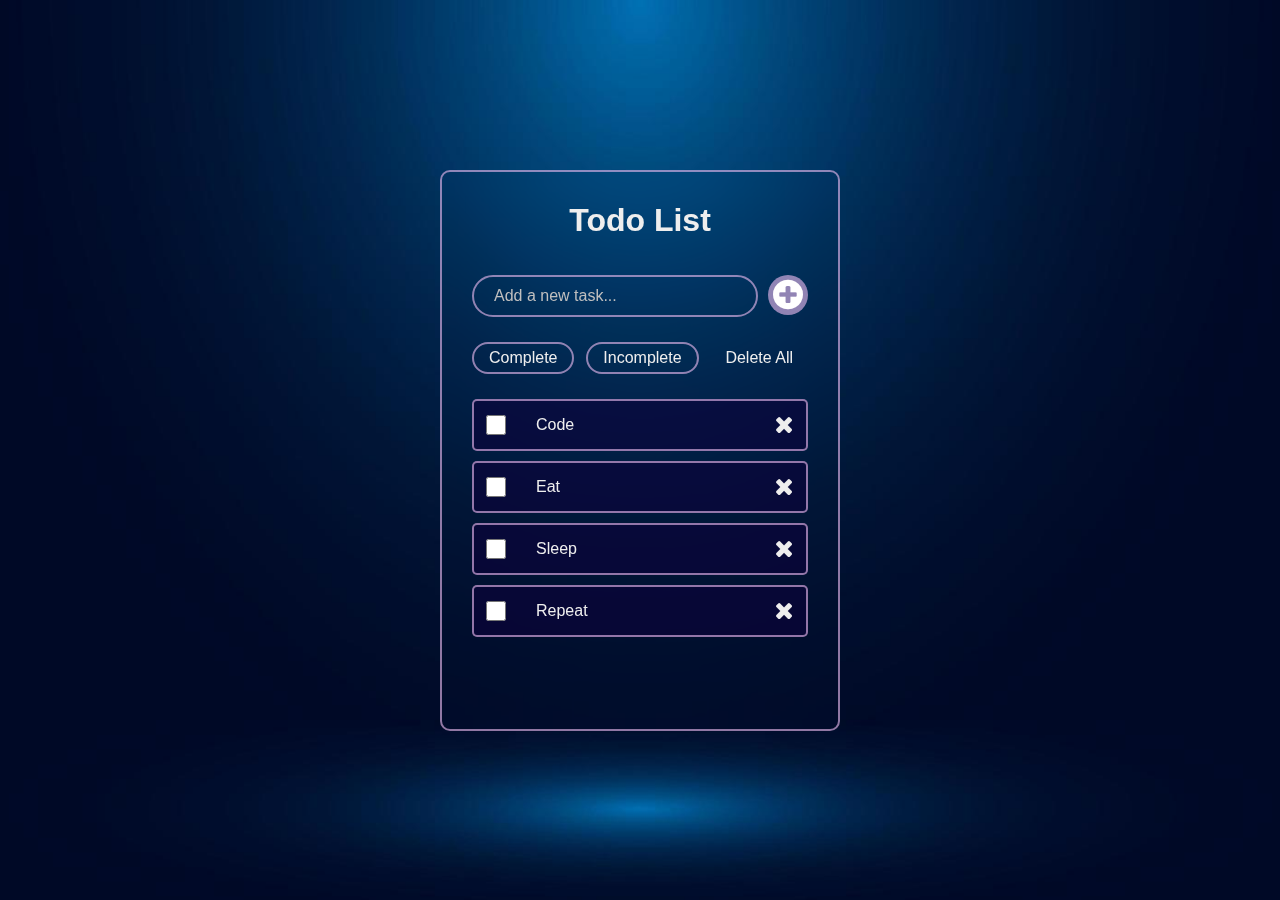
==== 2nd Contact Session/assignment/index.html @ 6a1b34e6 "update" ====
<!DOCTYPE html>
<html lang="en">

<head>
    <meta charset="UTF-8">
    <meta http-equiv="X-UA-Compatible" content="IE=edge">
    <meta name="viewport" content="width=device-width, initial-scale=1.0">
    <title>TODO LIST</title>
    <link rel="stylesheet" href="https://maxcdn.bootstrapcdn.com/font-awesome/4.5.0/css/font-awesome.min.css">
    <link rel="stylesheet" href="./style.css">
</head>

<body>
    <div class="container">
        <h1>Todo List</h1>
        <div class="input-container">
            <input class="todo-input" placeholder="Add a new task...">
            <button class="add-button">
                <i class="fa fa-plus-circle"></i>
            </button>
        </div>
        <div class="filters">
            <div class="filter" data-filter="completed">Complete</div>
            <div class="filter" data-filter="pending">Incomplete</div>
            <div class="delete-all">Delete All</div>
        </div>
        <div class="todos-container">
            <ul class="todos">
                <li class="todo">
                    <label for="">
                        <input type="checkbox">
                        <span class="">Code</span>
                    </label>
                    <button class="delete-btn"><i class="fa fa-times"></i></button>
                </li>
                <li class="todo">
                    <label for="">
                        <input type="checkbox">
                        <span class="">Eat</span>
                    </label>
                    <button class="delete-btn"><i class="fa fa-times"></i></button>
                </li>
                <li class="todo">
                    <label for="">
                        <input type="checkbox">
                        <span class="">Sleep</span>
                    </label>
                    <button class="delete-btn"><i class="fa fa-times"></i></button>
                </li>
                <li class="todo">
                    <label for="">
                        <input type="checkbox">
                        <span class="">Repeat</span>
                    </label>
                    <button class="delete-btn"><i class="fa fa-times"></i></button>
                </li>
            </ul>
        </div>
    </div>
</body>
</html>
---- 2nd Contact Session/assignment/style.css ----
*,
*::before,
*::after {
    margin: 0;
    padding: 0;
    box-sizing: border-box;
}

body {
    font-family: 'Roboto', sans-serif;
    height: 100vh;
    display: flex;
    align-items: center;
    justify-content: center;
    background: url(./images/background.jpg) no-repeat;
    background-position: center;
    background-size: cover;
}

.container {
    width: 400px;
    height: auto;
    min-height: 400px;
    padding: 30px;
    background: transparent;
    border: 2px solid #e6b7eca1;
    border-radius: 10px;
    backdrop-filter: blur(15px);
}

h1 {
    color: #eee;
    text-align: center;
    margin-bottom: 36px;
}

.input-container {
    display: flex;
    justify-content: space-between;
    margin-bottom: 25px;
}

.todo-input {
    flex: 1;
    outline: none;
    padding: 10px 10px 10px 20px;
    background-color: transparent;
    border: 2px solid #e6b7eca1;
    border-radius: 30px;
    color: #eee;
    font-size: 16px;
    margin-right: 10px;
}

.todo-input::placeholder {
    color: #bfbfbf;
}

.add-button {
    border: none;
    outline: none;
    background: #e6b7eca1;
    color: #fff;
    font-size: 35px;
    cursor: pointer;
    border-radius: 40px;
    width: 40px;
    height: 40px;
}

.empty-image {
    margin: 55px auto 0;
    display: block;
}

.todo {
    list-style: none;
    display: flex;
    align-items: center;
    justify-content: space-between;
    background-color: #0c023a9f;
    border-radius: 5px;
    margin: 10px 0;
    padding: 10px 12px;
    border: 2px solid #e6b7eca1;
    transition: all 0.2s ease;
}

.todo:first-child {
    margin-top: 0;
}

.todo:last-child {
    margin-bottom: 0;
}

.todo:hover {
    background-color: #e6b7eca1;
}

.todo label {
    width: fit-content;
    display: flex;
    align-items: center;
    font-family: 'Roboto', sans-serif;
    color: #eee;
}

.todo span {
    padding-left: 30px;
    position: relative;
}

input[type='checkbox'] {
    height: 20px;
    width: 20px;
    border-radius: 100px;
    border: 2px solid #e6b7eca1;
    cursor: pointer;
}

input:checked+span {
    text-decoration: line-through
}

.todo:hover span::before {
    border-color: #eee;
}

.todo .delete-btn {
    background-color: transparent;
    border: none;
    cursor: pointer;
    color: #eee;
    font-size: 24px;
}

.todos-container {
    height: 300px;
    overflow: overlay;
}

.todos-container::-webkit-scrollbar-track {
    background: rgb(247, 247, 247);
    border-radius: 20px
}

.todos-container::-webkit-scrollbar {
    width: 0;
}

.todos-container:hover::-webkit-scrollbar {
    width: 7px;
}

.todos-container::-webkit-scrollbar-thumb {
    background: #d5d5d5;
    border-radius: 20px;
}

.filters {
    display: flex;
    justify-content: space-between;
    margin-bottom: 25px;
}

.filter {
    color: #eee;
    padding: 5px 15px;
    border-radius: 100px;
    border: 2px solid #e6b7eca1;
    transition: all 0.2s ease;
    cursor: pointer;
}

.filter.active,
.filter:hover {
    background-color: #e6b7eca1;
}

.delete-all {
    display: flex;
    color: #eee;
    padding: 7px 15px;
    cursor: pointer;
    transition: all 0.2s ease;
}

.delete-all:hover {
    border-radius: 5px;
    background-color: #e6b7eca1;
}
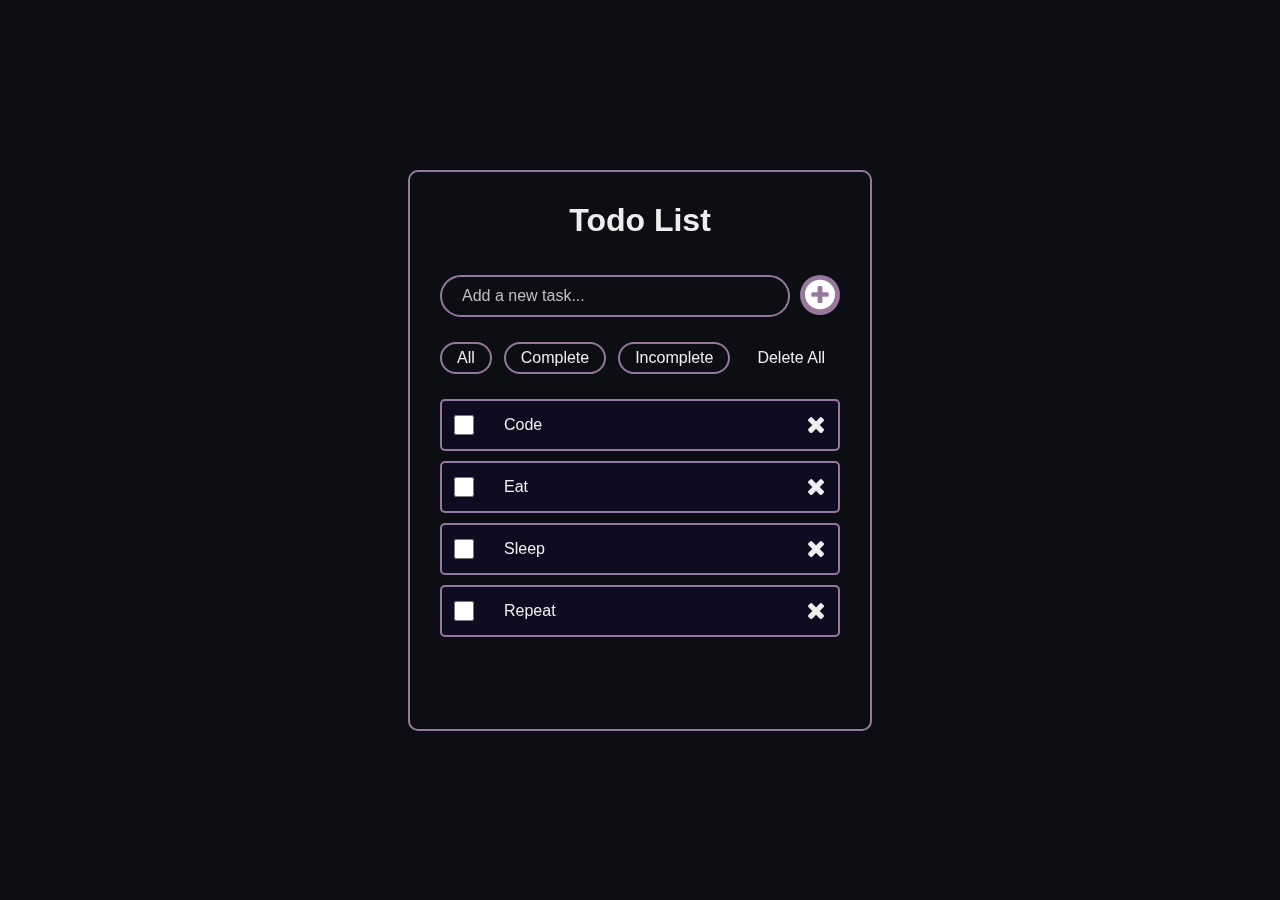
==== commit 05efa5ee: "updated screenshot" ====
--- a/2nd Contact Session/assignment/index.html
+++ b/2nd Contact Session/assignment/index.html
@@ -20,6 +20,7 @@
             </button>
         </div>
         <div class="filters">
+            <div class="filter" data-filter="all">All</div>
             <div class="filter" data-filter="completed">Complete</div>
             <div class="filter" data-filter="pending">Incomplete</div>
             <div class="delete-all">Delete All</div>
--- a/2nd Contact Session/assignment/style.css
+++ b/2nd Contact Session/assignment/style.css
@@ -1,20 +1,17 @@
-*,
-*::before,
-*::after {
+* {
     margin: 0;
     padding: 0;
-    box-sizing: border-box;
 }
 
 body {
-    font-family: 'Roboto', sans-serif;
     height: 100vh;
+    font-family: sans-serif;
+    color: #fff;
+    background-color: #0d0d14;
     display: flex;
+    flex-direction: column;
     align-items: center;
     justify-content: center;
-    background: url(./images/background.jpg) no-repeat;
-    background-position: center;
-    background-size: cover;
 }
 
 .container {
@@ -78,7 +75,7 @@
     display: flex;
     align-items: center;
     justify-content: space-between;
-    background-color: #0c023a9f;
+    background-color: #120d299f;
     border-radius: 5px;
     margin: 10px 0;
     padding: 10px 12px;
